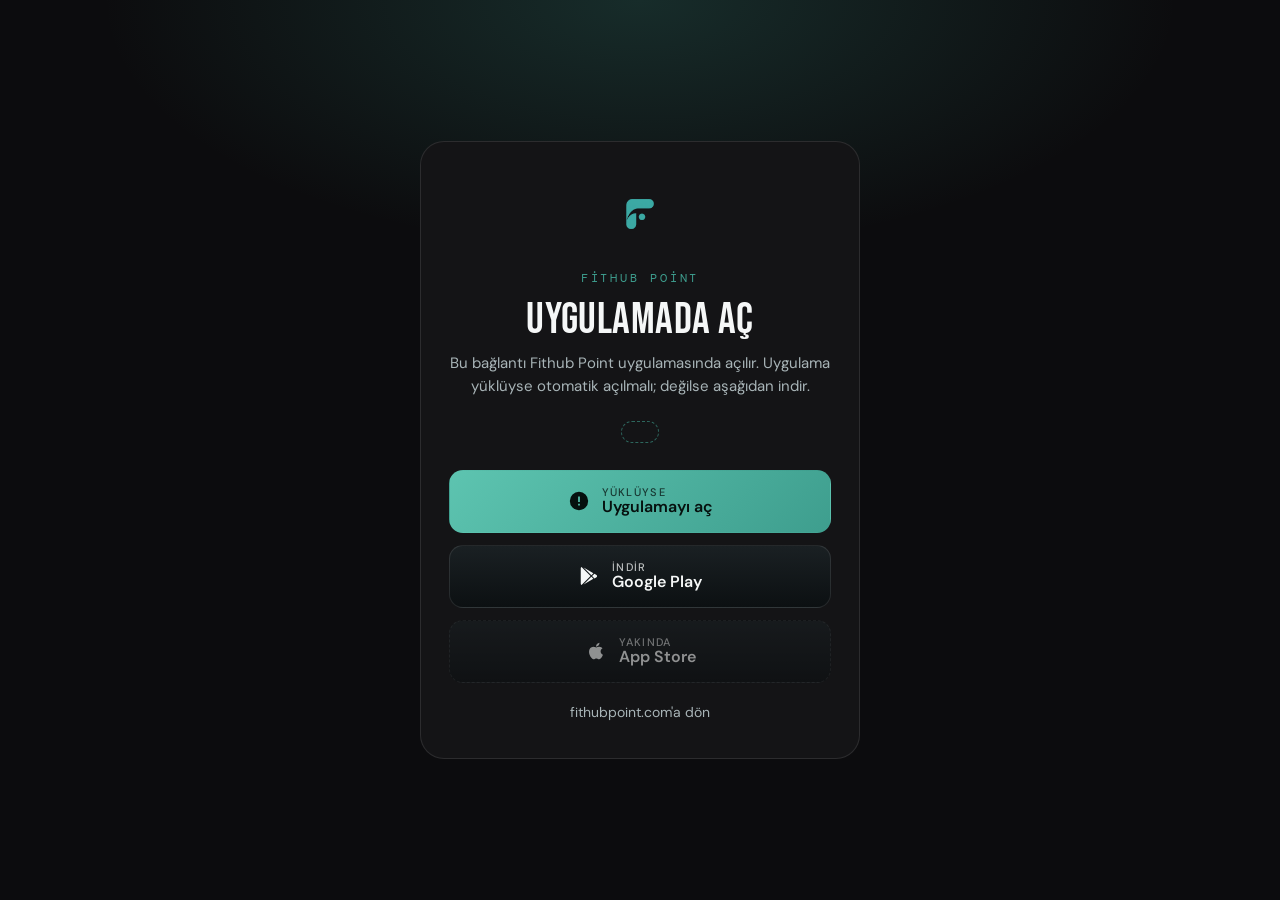
==== app/index.html @ 6cdb24a7 "feat: App Links / Universal Links doğrulama dosyaları ve /app yönlendirme sayfası - well-known/asset" ====
<!DOCTYPE html>
<html lang="tr">
<head>
  <meta charset="UTF-8" />
  <meta name="viewport" content="width=device-width, initial-scale=1.0, viewport-fit=cover" />
  <title>Fithub Point uygulamasında aç</title>
  <meta name="description" content="Bu bağlantı Fithub Point uygulamasında açılır. Uygulama yüklü değilse Google Play'den indir." />
  <meta name="robots" content="noindex" />
  <meta name="theme-color" content="#0C0C0E" />
  <link rel="preconnect" href="https://fonts.googleapis.com" />
  <link rel="preconnect" href="https://fonts.gstatic.com" crossorigin />
  <link href="https://fonts.googleapis.com/css2?family=Bebas+Neue&family=DM+Mono:wght@500&family=DM+Sans:wght@400;500;600&display=swap" rel="stylesheet" />
  <style>
    :root { --bg:#0C0C0E; --card:#141416; --text:#F5F7F7; --soft:#A8B4B7; --teal:#3E9E8E; --line:rgba(255,255,255,.1); }
    * { box-sizing:border-box; }
    body { margin:0; min-height:100vh; background:radial-gradient(60% 40% at 50% 0%, rgba(62,158,142,.22), transparent 70%), var(--bg); color:var(--text); font-family:"DM Sans", system-ui, sans-serif; display:flex; align-items:center; justify-content:center; padding:32px 20px; }
    .card { width:100%; max-width:440px; background:var(--card); border:1px solid var(--line); border-radius:24px; padding:36px 28px; text-align:center; }
    .logo { width:72px; height:72px; margin:0 auto 20px; display:block; }
    .eyebrow { font-family:"DM Mono", monospace; font-size:12px; letter-spacing:.24em; color:var(--teal); text-transform:uppercase; }
    h1 { font-family:"Bebas Neue", Impact, sans-serif; font-weight:400; font-size:44px; line-height:1; margin:12px 0 10px; letter-spacing:.01em; }
    p { color:var(--soft); font-size:15px; line-height:1.55; margin:0 0 22px; }
    .code { display:inline-block; margin:0 0 22px; padding:10px 18px; border:1px dashed rgba(62,158,142,.6); border-radius:12px; font-family:"DM Mono", monospace; font-size:22px; letter-spacing:.18em; color:var(--text); }
    .btn { display:flex; align-items:center; justify-content:center; gap:12px; width:100%; padding:15px 18px; border-radius:14px; text-decoration:none; font-weight:600; font-size:16px; margin-bottom:12px; border:1px solid var(--line); color:var(--text); background:linear-gradient(180deg,#1a2023,#0c1012); }
    .btn--primary { background:linear-gradient(135deg,#5DC4B0,#3E9E8E); color:#06100E; border-color:transparent; }
    .btn--soon { opacity:.55; border-style:dashed; cursor:default; }
    .btn svg { width:22px; height:22px; flex-shrink:0; }
    .btn small { display:block; font-size:11px; font-weight:500; letter-spacing:.12em; text-transform:uppercase; opacity:.75; }
    .btn div { text-align:left; line-height:1.15; }
    .back { display:inline-block; margin-top:8px; color:var(--soft); font-size:14px; text-decoration:none; }
    .back:hover { color:var(--text); }
  </style>
</head>
<body>
  <main class="card">
    <img class="logo" src="/assets/logo.png" alt="Fithub Point" />
    <div class="eyebrow">Fithub Point</div>
    <h1 id="title">Uygulamada aç</h1>
    <p id="lead">Bu bağlantı Fithub Point uygulamasında açılır. Uygulama yüklüyse otomatik açılmalı; değilse aşağıdan indir.</p>
    <div id="codeBox" class="code" hidden></div>
    <a id="openApp" class="btn btn--primary" href="#" hidden>
      <svg viewBox="0 0 24 24" fill="currentColor" aria-hidden="true"><path d="M12 2a10 10 0 1 0 0 20 10 10 0 0 0 0-20zm1 15h-2v-2h2v2zm0-4h-2V7h2v6z"/></svg>
      <div><small>Yüklüyse</small>Uygulamayı aç</div>
    </a>
    <a class="btn" href="https://play.google.com/store/apps/details?id=com.fithubpoint.app" rel="noopener">
      <svg viewBox="0 0 24 24" fill="currentColor" aria-hidden="true"><path d="M3 20.5V3.5c0-.59.34-1.11.84-1.35L13.69 12 3.84 21.85c-.5-.25-.84-.76-.84-1.35M16.81 15.12 6.05 21.34l8.49-8.49 2.27 2.27M20.16 10.81c.39.31.66.78.66 1.31 0 .53-.25.99-.64 1.3l-2.21 1.27-2.6-2.59 2.6-2.59 2.19 1.3M6.05 2.66l10.76 6.22-2.27 2.27L6.05 2.66"/></svg>
      <div><small>İndir</small>Google Play</div>
    </a>
    <span class="btn btn--soon" title="App Store sürümü yakında">
      <svg viewBox="0 0 24 24" fill="currentColor" aria-hidden="true"><path d="M17.05 20.28c-.98.95-2.05.8-3.08.35-1.09-.46-2.09-.48-3.24 0-1.44.62-2.2.44-3.06-.35C2.79 15.25 3.51 7.59 9.05 7.31c1.35.07 2.29.74 3.08.8 1.18-.24 2.31-.93 3.57-.84 1.51.12 2.65.72 3.4 1.8-3.12 1.87-2.38 5.98.48 7.13-.57 1.5-1.31 2.99-2.54 4.09l.01-.01zM12.03 7.25c-.15-2.23 1.66-4.07 3.74-4.25.29 2.58-2.34 4.5-3.74 4.25z"/></svg>
      <div><small>Yakında</small>App Store</div>
    </span>
    <a class="back" href="/">fithubpoint.com'a dön</a>
  </main>
  <script>
    (function () {
      var path = location.pathname.replace(/\/+$/, "");
      var parts = path.split("/").filter(Boolean); // ["app", ...]
      var title = document.getElementById("title");
      var lead = document.getElementById("lead");
      var codeBox = document.getElementById("codeBox");
      if (parts[1] === "coach" && parts[2]) {
        var code = decodeURIComponent(parts[2]).toUpperCase().replace(/[^A-Z0-9]/g, "").slice(0, 20);
        if (code) {
          title.textContent = "Koç davet kodun hazır";
          lead.textContent = "Uygulamayı indir, kayıt olduktan sonra bu kodu koç seçim adımında gir.";
          codeBox.textContent = code;
          codeBox.hidden = false;
        }
      } else if (parts[1] === "workout") {
        title.textContent = "Bugünkü antrenman";
        lead.textContent = "Antrenman programını görmek için uygulamayı aç. Yüklü değilse Google Play'den indir.";
      } else if (parts[1] === "badges") {
        title.textContent = "Rozetlerin";
        lead.textContent = "Kazandığın rozetleri görmek için uygulamayı aç.";
      }
      // Android: bağlantı tarayıcıda açıldıysa uygulamayı intent ile dene (yüklü değilse Play'e düşer)
      if (/android/i.test(navigator.userAgent)) {
        var open = document.getElementById("openApp");
        var target = location.pathname + location.search;
        open.href = "intent://fithubpoint.com" + target + "#Intent;scheme=https;package=com.fithubpoint.app;S.browser_fallback_url=" +
          encodeURIComponent("https://play.google.com/store/apps/details?id=com.fithubpoint.app") + ";end";
        open.hidden = false;
      }
    })();
  </script>
</body>
</html>
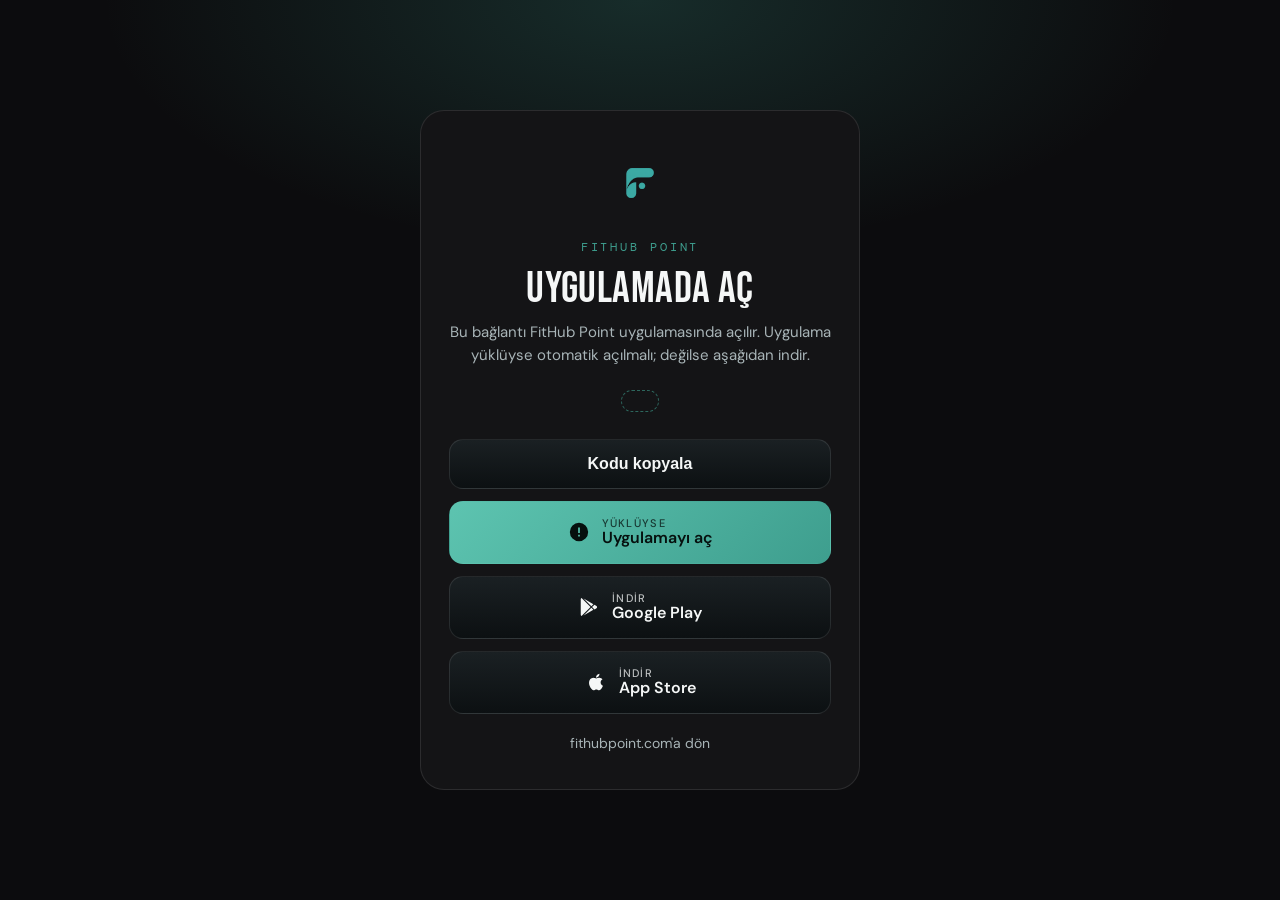
==== commit 5a72caf8: "Site: davet sayfası (/app/davet/<KOD>), App Store bağlantısı, robots + site haritası + uygulama bilg" ====
--- a/app/index.html
+++ b/app/index.html
@@ -3,8 +3,8 @@
 <head>
   <meta charset="UTF-8" />
   <meta name="viewport" content="width=device-width, initial-scale=1.0, viewport-fit=cover" />
-  <title>Fithub Point uygulamasında aç</title>
-  <meta name="description" content="Bu bağlantı Fithub Point uygulamasında açılır. Uygulama yüklü değilse Google Play'den indir." />
+  <title>FitHub Point uygulamasında aç</title>
+  <meta name="description" content="Bu bağlantı FitHub Point uygulamasında açılır. Uygulama yüklü değilse Google Play'den indir." />
   <meta name="robots" content="noindex" />
   <meta name="theme-color" content="#0C0C0E" />
   <link rel="preconnect" href="https://fonts.googleapis.com" />
@@ -32,23 +32,24 @@
 </head>
 <body>
   <main class="card">
-    <img class="logo" src="/assets/logo.png" alt="Fithub Point" />
-    <div class="eyebrow">Fithub Point</div>
+    <img class="logo" src="/assets/logo.png" alt="FitHub Point" />
+    <div class="eyebrow" lang="en">FitHub Point</div>
     <h1 id="title">Uygulamada aç</h1>
-    <p id="lead">Bu bağlantı Fithub Point uygulamasında açılır. Uygulama yüklüyse otomatik açılmalı; değilse aşağıdan indir.</p>
+    <p id="lead">Bu bağlantı FitHub Point uygulamasında açılır. Uygulama yüklüyse otomatik açılmalı; değilse aşağıdan indir.</p>
     <div id="codeBox" class="code" hidden></div>
+    <button id="copyCode" class="btn" type="button" hidden>Kodu kopyala</button>
     <a id="openApp" class="btn btn--primary" href="#" hidden>
       <svg viewBox="0 0 24 24" fill="currentColor" aria-hidden="true"><path d="M12 2a10 10 0 1 0 0 20 10 10 0 0 0 0-20zm1 15h-2v-2h2v2zm0-4h-2V7h2v6z"/></svg>
       <div><small>Yüklüyse</small>Uygulamayı aç</div>
     </a>
-    <a class="btn" href="https://play.google.com/store/apps/details?id=com.fithubpoint.app" rel="noopener">
+    <a id="playBtn" class="btn" href="https://play.google.com/store/apps/details?id=com.fithubpoint.app" rel="noopener">
       <svg viewBox="0 0 24 24" fill="currentColor" aria-hidden="true"><path d="M3 20.5V3.5c0-.59.34-1.11.84-1.35L13.69 12 3.84 21.85c-.5-.25-.84-.76-.84-1.35M16.81 15.12 6.05 21.34l8.49-8.49 2.27 2.27M20.16 10.81c.39.31.66.78.66 1.31 0 .53-.25.99-.64 1.3l-2.21 1.27-2.6-2.59 2.6-2.59 2.19 1.3M6.05 2.66l10.76 6.22-2.27 2.27L6.05 2.66"/></svg>
       <div><small>İndir</small>Google Play</div>
     </a>
-    <span class="btn btn--soon" title="App Store sürümü yakında">
+    <a class="btn" href="https://apps.apple.com/tr/app/fithub-point/id6814360296" rel="noopener">
       <svg viewBox="0 0 24 24" fill="currentColor" aria-hidden="true"><path d="M17.05 20.28c-.98.95-2.05.8-3.08.35-1.09-.46-2.09-.48-3.24 0-1.44.62-2.2.44-3.06-.35C2.79 15.25 3.51 7.59 9.05 7.31c1.35.07 2.29.74 3.08.8 1.18-.24 2.31-.93 3.57-.84 1.51.12 2.65.72 3.4 1.8-3.12 1.87-2.38 5.98.48 7.13-.57 1.5-1.31 2.99-2.54 4.09l.01-.01zM12.03 7.25c-.15-2.23 1.66-4.07 3.74-4.25.29 2.58-2.34 4.5-3.74 4.25z"/></svg>
-      <div><small>Yakında</small>App Store</div>
-    </span>
+      <div><small>İndir</small>App Store</div>
+    </a>
     <a class="back" href="/">fithubpoint.com'a dön</a>
   </main>
   <script>
@@ -66,7 +67,27 @@
           codeBox.textContent = code;
           codeBox.hidden = false;
         }
-      } else if (parts[1] === "workout") {
+      } else if (parts[1] === "davet" && parts[2]) {
+        // 25 Eki 2026 (P3-5): davet bağlantısı — uygulama yüklü değilse kod + mağaza; Android'de kod Play'e
+        // yükleme yönlendiricisi (Install Referrer) olarak da gider, uygulama ilk açılışta okuyabilir.
+        var dk = decodeURIComponent(parts[2]).toUpperCase().replace(/[^A-Z0-9]/g, "").slice(0, 16);
+        if (dk) {
+          title.textContent = "Davet kodun hazır";
+          lead.textContent = "FitHub Point'i indir, kayıt ol ve bu kodu gir: 30 gün tüm özellikleriyle ücretsiz başla. " +
+            "Yıllık paketlerden birini alırsan ikinize de 3 ay hediye.";
+          codeBox.textContent = dk;
+          codeBox.hidden = false;
+          var play = document.getElementById("playBtn");
+          if (play) play.href = "https://play.google.com/store/apps/details?id=com.fithubpoint.app&referrer=" + encodeURIComponent("utm_source=davet&davet=" + dk);
+          var copy = document.getElementById("copyCode");
+          if (copy && navigator.clipboard) {
+            copy.hidden = false;
+            copy.onclick = function () {
+              navigator.clipboard.writeText(dk).then(function () { copy.textContent = "Kopyalandı"; });
+            };
+          }
+        }
+    } else if (parts[1] === "workout") {
         title.textContent = "Bugünkü antrenman";
         lead.textContent = "Antrenman programını görmek için uygulamayı aç. Yüklü değilse Google Play'den indir.";
       } else if (parts[1] === "badges") {
@@ -78,7 +99,7 @@
         var open = document.getElementById("openApp");
         var target = location.pathname + location.search;
         open.href = "intent://fithubpoint.com" + target + "#Intent;scheme=https;package=com.fithubpoint.app;S.browser_fallback_url=" +
-          encodeURIComponent("https://play.google.com/store/apps/details?id=com.fithubpoint.app") + ";end";
+          encodeURIComponent((document.getElementById("playBtn") || {}).href || "https://play.google.com/store/apps/details?id=com.fithubpoint.app") + ";end";
         open.hidden = false;
       }
     })();
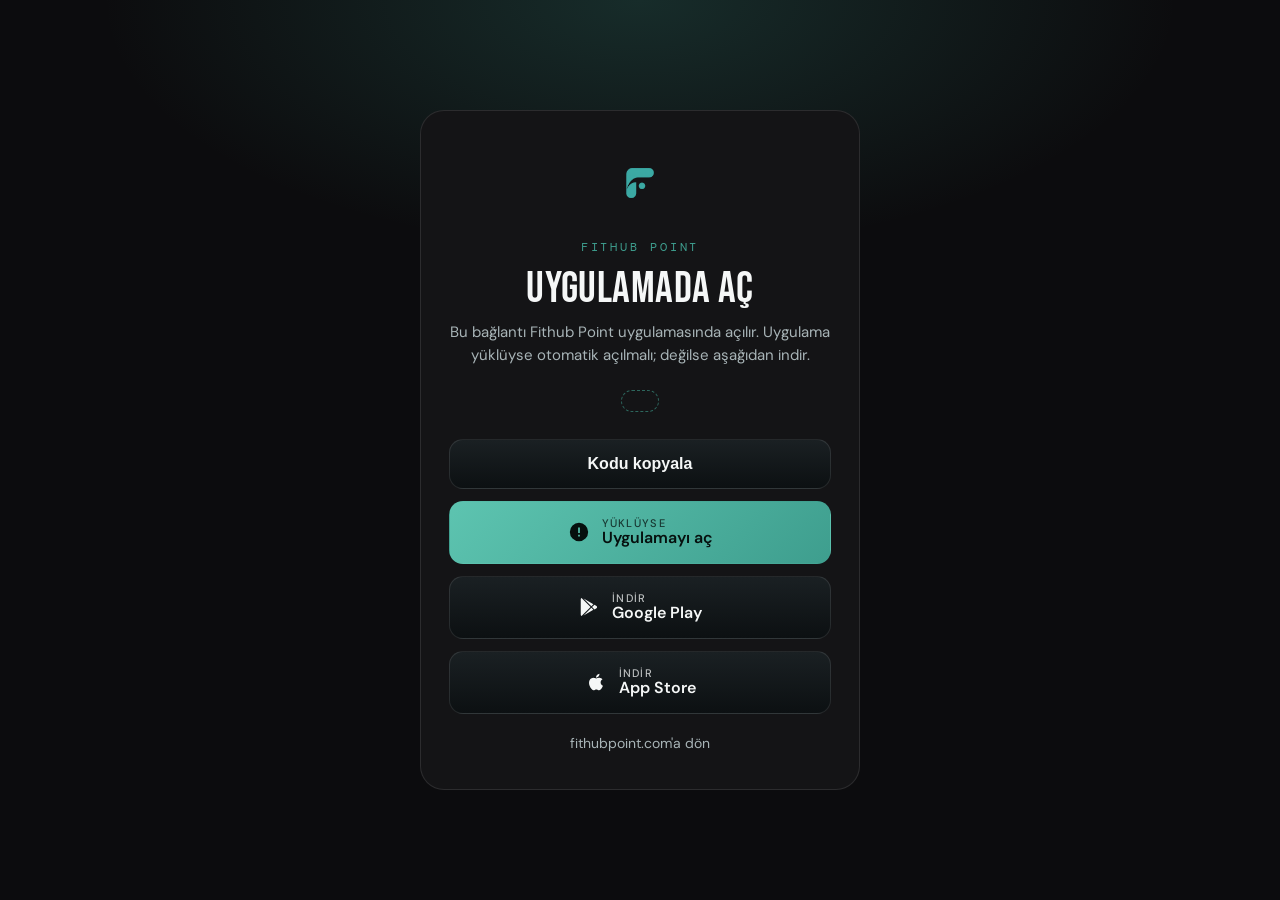
==== commit ec60171d: "Marka yazımı site: 'Fithub Point' (Eray kararı 25 Eki)" ====
--- a/app/index.html
+++ b/app/index.html
@@ -3,8 +3,8 @@
 <head>
   <meta charset="UTF-8" />
   <meta name="viewport" content="width=device-width, initial-scale=1.0, viewport-fit=cover" />
-  <title>FitHub Point uygulamasında aç</title>
-  <meta name="description" content="Bu bağlantı FitHub Point uygulamasında açılır. Uygulama yüklü değilse Google Play'den indir." />
+  <title>Fithub Point uygulamasında aç</title>
+  <meta name="description" content="Bu bağlantı Fithub Point uygulamasında açılır. Uygulama yüklü değilse Google Play'den indir." />
   <meta name="robots" content="noindex" />
   <meta name="theme-color" content="#0C0C0E" />
   <link rel="preconnect" href="https://fonts.googleapis.com" />
@@ -32,10 +32,10 @@
 </head>
 <body>
   <main class="card">
-    <img class="logo" src="/assets/logo.png" alt="FitHub Point" />
-    <div class="eyebrow" lang="en">FitHub Point</div>
+    <img class="logo" src="/assets/logo.png" alt="Fithub Point" />
+    <div class="eyebrow" lang="en">Fithub Point</div>
     <h1 id="title">Uygulamada aç</h1>
-    <p id="lead">Bu bağlantı FitHub Point uygulamasında açılır. Uygulama yüklüyse otomatik açılmalı; değilse aşağıdan indir.</p>
+    <p id="lead">Bu bağlantı Fithub Point uygulamasında açılır. Uygulama yüklüyse otomatik açılmalı; değilse aşağıdan indir.</p>
     <div id="codeBox" class="code" hidden></div>
     <button id="copyCode" class="btn" type="button" hidden>Kodu kopyala</button>
     <a id="openApp" class="btn btn--primary" href="#" hidden>
@@ -70,10 +70,12 @@
       } else if (parts[1] === "davet" && parts[2]) {
         // 25 Eki 2026 (P3-5): davet bağlantısı — uygulama yüklü değilse kod + mağaza; Android'de kod Play'e
         // yükleme yönlendiricisi (Install Referrer) olarak da gider, uygulama ilk açılışta okuyabilir.
-        var dk = decodeURIComponent(parts[2]).toUpperCase().replace(/[^A-Z0-9]/g, "").slice(0, 16);
+        var ham = parts[2];
+        try { ham = decodeURIComponent(ham); } catch (e) { /* bozuk % dizisi: ham hâli kullan, sayfa durmasın */ }
+        var dk = ham.toUpperCase().replace(/[^A-Z0-9]/g, "").slice(0, 16);
         if (dk) {
           title.textContent = "Davet kodun hazır";
-          lead.textContent = "FitHub Point'i indir, kayıt ol ve bu kodu gir: 30 gün tüm özellikleriyle ücretsiz başla. " +
+          lead.textContent = "Fithub Point'i indir, kayıt ol ve bu kodu gir: 30 gün tüm özellikleriyle ücretsiz başla. " +
             "Yıllık paketlerden birini alırsan ikinize de 3 ay hediye.";
           codeBox.textContent = dk;
           codeBox.hidden = false;
@@ -87,7 +89,7 @@
             };
           }
         }
-    } else if (parts[1] === "workout") {
+      } else if (parts[1] === "workout") {
         title.textContent = "Bugünkü antrenman";
         lead.textContent = "Antrenman programını görmek için uygulamayı aç. Yüklü değilse Google Play'den indir.";
       } else if (parts[1] === "badges") {
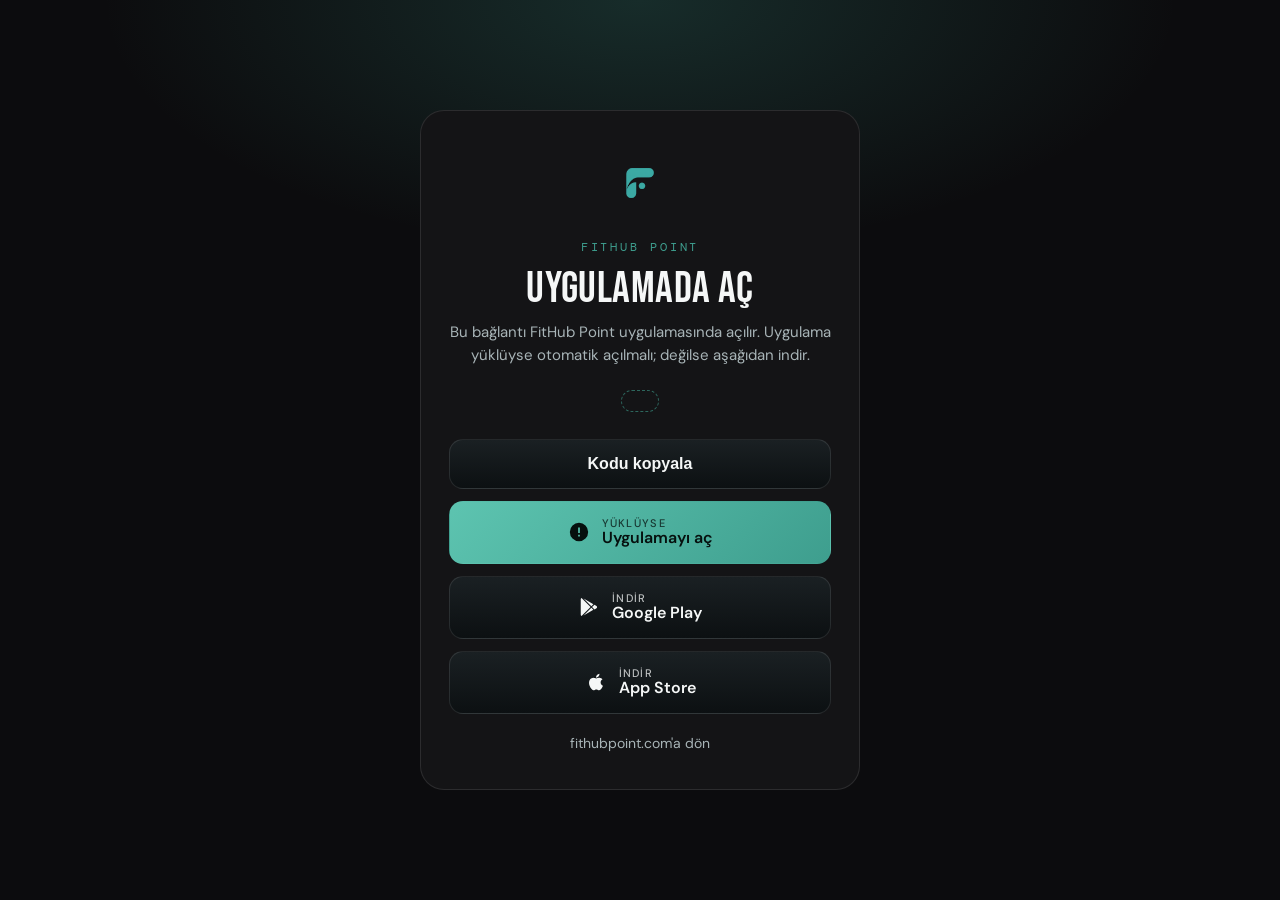
==== commit a08d075c: "Nedim dalı: davet sayfası (/app/davet/<KOD>), App Store bağlantısı, robots/sitemap/schema; gerçek ko" ====
--- a/app/index.html
+++ b/app/index.html
@@ -3,8 +3,8 @@
 <head>
   <meta charset="UTF-8" />
   <meta name="viewport" content="width=device-width, initial-scale=1.0, viewport-fit=cover" />
-  <title>Fithub Point uygulamasında aç</title>
-  <meta name="description" content="Bu bağlantı Fithub Point uygulamasında açılır. Uygulama yüklü değilse Google Play'den indir." />
+  <title>FitHub Point uygulamasında aç</title>
+  <meta name="description" content="Bu bağlantı FitHub Point uygulamasında açılır. Uygulama yüklü değilse Google Play'den indir." />
   <meta name="robots" content="noindex" />
   <meta name="theme-color" content="#0C0C0E" />
   <link rel="preconnect" href="https://fonts.googleapis.com" />
@@ -32,10 +32,10 @@
 </head>
 <body>
   <main class="card">
-    <img class="logo" src="/assets/logo.png" alt="Fithub Point" />
-    <div class="eyebrow" lang="en">Fithub Point</div>
+    <img class="logo" src="/assets/logo.png" alt="FitHub Point" />
+    <div class="eyebrow" lang="en">FitHub Point</div>
     <h1 id="title">Uygulamada aç</h1>
-    <p id="lead">Bu bağlantı Fithub Point uygulamasında açılır. Uygulama yüklüyse otomatik açılmalı; değilse aşağıdan indir.</p>
+    <p id="lead">Bu bağlantı FitHub Point uygulamasında açılır. Uygulama yüklüyse otomatik açılmalı; değilse aşağıdan indir.</p>
     <div id="codeBox" class="code" hidden></div>
     <button id="copyCode" class="btn" type="button" hidden>Kodu kopyala</button>
     <a id="openApp" class="btn btn--primary" href="#" hidden>
@@ -75,7 +75,7 @@
         var dk = ham.toUpperCase().replace(/[^A-Z0-9]/g, "").slice(0, 16);
         if (dk) {
           title.textContent = "Davet kodun hazır";
-          lead.textContent = "Fithub Point'i indir, kayıt ol ve bu kodu gir: 30 gün tüm özellikleriyle ücretsiz başla. " +
+          lead.textContent = "FitHub Point'i indir, kayıt ol ve bu kodu gir: 30 gün tüm özellikleriyle ücretsiz başla. " +
             "Yıllık paketlerden birini alırsan ikinize de 3 ay hediye.";
           codeBox.textContent = dk;
           codeBox.hidden = false;
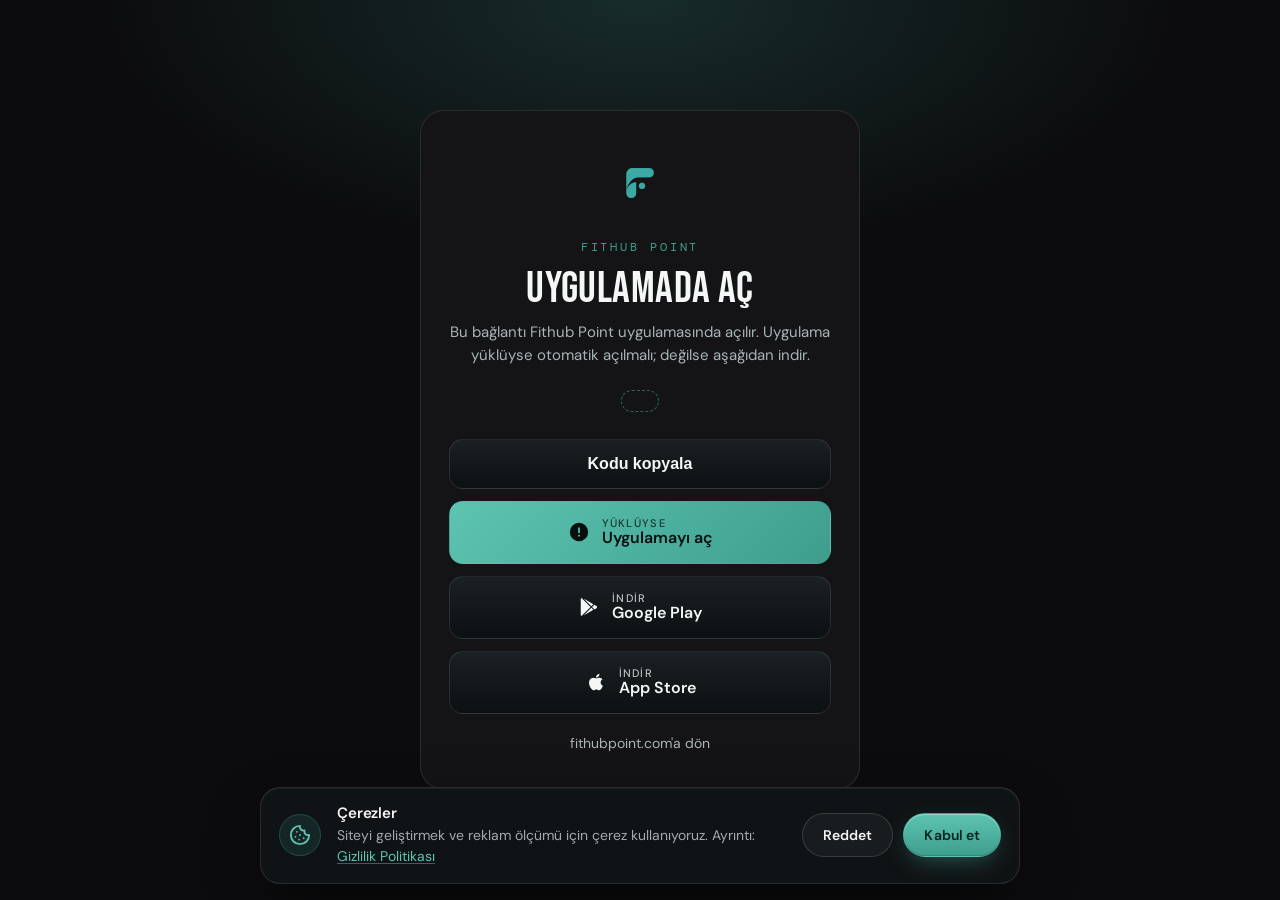
==== commit 84a8a054: "Reklam ölçümü: GA4 + Meta Pixel, Onay Modu v2 ve çerez bandı; Play utm etiketleri; gizlilik "Çerezle" ====
--- a/app/index.html
+++ b/app/index.html
@@ -3,8 +3,53 @@
 <head>
   <meta charset="UTF-8" />
   <meta name="viewport" content="width=device-width, initial-scale=1.0, viewport-fit=cover" />
-  <title>FitHub Point uygulamasında aç</title>
-  <meta name="description" content="Bu bağlantı FitHub Point uygulamasında açılır. Uygulama yüklü değilse Google Play'den indir." />
+  <!-- Ölçüm (9 Kas 2026): Google Onay Modu v2 → GA4 (G-8K471Y72SB) → Meta Pixel (2590275028153736).
+       Varsayılan: dört sinyal de reddedilmiş. Rıza bandı /consent.js + /consent.css; metin /privacy.html#cerezler -->
+  <script>
+    window.dataLayer = window.dataLayer || [];
+    function gtag(){dataLayer.push(arguments);}
+    gtag('consent', 'default', {
+      'ad_storage': 'denied',
+      'ad_user_data': 'denied',
+      'ad_personalization': 'denied',
+      'analytics_storage': 'denied',
+      'wait_for_update': 500
+    });
+    // Ziyaretçi daha önce seçim yaptıysa (localStorage fp_consent_v1 = granted | denied) hemen uygula
+    var fpConsentStored = null;
+    try { fpConsentStored = localStorage.getItem('fp_consent_v1'); } catch (e) {}
+    if (fpConsentStored !== 'granted' && fpConsentStored !== 'denied') fpConsentStored = null;
+    if (fpConsentStored) {
+      gtag('consent', 'update', {
+        'ad_storage': fpConsentStored,
+        'ad_user_data': fpConsentStored,
+        'ad_personalization': fpConsentStored,
+        'analytics_storage': fpConsentStored
+      });
+    }
+  </script>
+  <!-- Google tag (gtag.js) -->
+  <script async src="https://www.googletagmanager.com/gtag/js?id=G-8K471Y72SB"></script>
+  <script>
+    gtag('js', new Date());
+    gtag('config', 'G-8K471Y72SB');
+  </script>
+  <!-- Meta Pixel: init'ten önce rıza geri çekilir (revoke); rıza gelince consent.js grant + PageView verir.
+       noscript img parçası bilerek YOK: JS kapalıyken rıza durumu bilinemez, görsel koşulsuz istek atardı (KVKK). -->
+  <script>
+    !function(f,b,e,v,n,t,s){if(f.fbq)return;n=f.fbq=function(){n.callMethod?
+    n.callMethod.apply(n,arguments):n.queue.push(arguments)};if(!f._fbq)f._fbq=n;
+    n.push=n;n.loaded=!0;n.version='2.0';n.queue=[];t=b.createElement(e);t.async=!0;
+    t.src=v;s=b.getElementsByTagName(e)[0];s.parentNode.insertBefore(t,s)}(window,document,'script',
+    'https://connect.facebook.net/en_US/fbevents.js');
+    // Rıza yoksa ya da reddedildiyse init'ten ÖNCE geri çek. Kayıtlı rıza varsa geri çekme: fbevents.js
+    // yüklenmeden sıraya giren 'revoke', arkasındaki init + grant + PageView'ı da askıda bırakıyor (9 Kas testi).
+    if (fpConsentStored !== 'granted') fbq('consent', 'revoke');
+    fbq('init', '2590275028153736');
+    if (fpConsentStored === 'granted') { fbq('consent', 'grant'); fbq('track', 'PageView'); }
+  </script>
+  <title>Fithub Point uygulamasında aç</title>
+  <meta name="description" content="Bu bağlantı Fithub Point uygulamasında açılır. Uygulama yüklü değilse Google Play'den indir." />
   <meta name="robots" content="noindex" />
   <meta name="theme-color" content="#0C0C0E" />
   <link rel="preconnect" href="https://fonts.googleapis.com" />
@@ -29,20 +74,23 @@
     .back { display:inline-block; margin-top:8px; color:var(--soft); font-size:14px; text-decoration:none; }
     .back:hover { color:var(--text); }
   </style>
+  <!-- Çerez/rıza bandı (tüm sayfalarda ortak) -->
+  <link rel="stylesheet" href="/consent.css" />
+  <script src="/consent.js" defer></script>
 </head>
 <body>
   <main class="card">
-    <img class="logo" src="/assets/logo.png" alt="FitHub Point" />
-    <div class="eyebrow" lang="en">FitHub Point</div>
+    <img class="logo" src="/assets/logo.png" alt="Fithub Point" />
+    <div class="eyebrow" lang="en">Fithub Point</div>
     <h1 id="title">Uygulamada aç</h1>
-    <p id="lead">Bu bağlantı FitHub Point uygulamasında açılır. Uygulama yüklüyse otomatik açılmalı; değilse aşağıdan indir.</p>
+    <p id="lead">Bu bağlantı Fithub Point uygulamasında açılır. Uygulama yüklüyse otomatik açılmalı; değilse aşağıdan indir.</p>
     <div id="codeBox" class="code" hidden></div>
     <button id="copyCode" class="btn" type="button" hidden>Kodu kopyala</button>
     <a id="openApp" class="btn btn--primary" href="#" hidden>
       <svg viewBox="0 0 24 24" fill="currentColor" aria-hidden="true"><path d="M12 2a10 10 0 1 0 0 20 10 10 0 0 0 0-20zm1 15h-2v-2h2v2zm0-4h-2V7h2v6z"/></svg>
       <div><small>Yüklüyse</small>Uygulamayı aç</div>
     </a>
-    <a id="playBtn" class="btn" href="https://play.google.com/store/apps/details?id=com.fithubpoint.app" rel="noopener">
+    <a id="playBtn" class="btn" href="https://play.google.com/store/apps/details?id=com.fithubpoint.app&amp;referrer=utm_source%3Dsite%26utm_medium%3Dbuton%26utm_campaign%3Duygulama" rel="noopener">
       <svg viewBox="0 0 24 24" fill="currentColor" aria-hidden="true"><path d="M3 20.5V3.5c0-.59.34-1.11.84-1.35L13.69 12 3.84 21.85c-.5-.25-.84-.76-.84-1.35M16.81 15.12 6.05 21.34l8.49-8.49 2.27 2.27M20.16 10.81c.39.31.66.78.66 1.31 0 .53-.25.99-.64 1.3l-2.21 1.27-2.6-2.59 2.6-2.59 2.19 1.3M6.05 2.66l10.76 6.22-2.27 2.27L6.05 2.66"/></svg>
       <div><small>İndir</small>Google Play</div>
     </a>
@@ -75,7 +123,7 @@
         var dk = ham.toUpperCase().replace(/[^A-Z0-9]/g, "").slice(0, 16);
         if (dk) {
           title.textContent = "Davet kodun hazır";
-          lead.textContent = "FitHub Point'i indir, kayıt ol ve bu kodu gir: 30 gün tüm özellikleriyle ücretsiz başla. " +
+          lead.textContent = "Fithub Point'i indir, kayıt ol ve bu kodu gir: 30 gün tüm özellikleriyle ücretsiz başla. " +
             "Yıllık paketlerden birini alırsan ikinize de 3 ay hediye.";
           codeBox.textContent = dk;
           codeBox.hidden = false;
@@ -106,5 +154,7 @@
       }
     })();
   </script>
+  <!-- App Store kampanya yardımcısı (APPLE_CAMPAIGN_PT) burada da çalışsın; dosyadaki diğer kodlar bu sayfada etkisiz -->
+  <script src="/script.js" defer></script>
 </body>
 </html>
--- a/consent.css
+++ b/consent.css
@@ -0,0 +1,246 @@
+/* ═══════════════════════════════════════════════════════════════
+   Fithub Point — çerez / rıza bandı (9 Kas 2026)
+   Tüm sayfalarda ortak; bandı /consent.js çizer. Sayfaların kendi
+   :root değişkenlerine bağımlı değildir (hepsi --fpc-* ile burada).
+   ═══════════════════════════════════════════════════════════════ */
+
+.fp-consent {
+  --fpc-bg: rgba(18, 21, 23, 0.94);
+  --fpc-border: rgba(255, 255, 255, 0.1);
+  --fpc-text: #f2f4f5;
+  --fpc-muted: #a1aab0;
+  --fpc-accent: #3e9e8e;
+  --fpc-accent-bright: #5dc4b0;
+  --fpc-ease: cubic-bezier(0.16, 1, 0.3, 1);
+
+  position: fixed;
+  left: 16px;
+  right: 16px;
+  bottom: calc(16px + env(safe-area-inset-bottom, 0px));
+  z-index: 10000; /* index.html'deki .noise (9999) üstünde */
+  box-sizing: border-box;
+  max-width: 760px;
+  margin: 0 auto;
+  display: flex;
+  align-items: center;
+  gap: 16px;
+  padding: 16px 18px;
+  background: var(--fpc-bg);
+  -webkit-backdrop-filter: blur(18px);
+  backdrop-filter: blur(18px);
+  border: 1px solid var(--fpc-border);
+  border-radius: 20px;
+  box-shadow:
+    inset 0 1px 0 rgba(255, 255, 255, 0.06),
+    0 24px 64px -16px rgba(0, 0, 0, 0.75);
+  color: var(--fpc-text);
+  font-family: "DM Sans", -apple-system, BlinkMacSystemFont, "Segoe UI", system-ui, sans-serif;
+  font-size: 14px;
+  line-height: 1.5;
+  text-align: left;
+  -webkit-font-smoothing: antialiased;
+  animation: fp-consent-in 520ms var(--fpc-ease) both;
+}
+
+.fp-consent[hidden] {
+  display: none;
+}
+
+.fp-consent *,
+.fp-consent *::before,
+.fp-consent *::after {
+  box-sizing: border-box;
+}
+
+.fp-consent__icon {
+  flex-shrink: 0;
+  width: 42px;
+  height: 42px;
+  display: flex;
+  align-items: center;
+  justify-content: center;
+  border-radius: 50%;
+  background: rgba(62, 158, 142, 0.14);
+  border: 1px solid rgba(62, 158, 142, 0.3);
+  color: var(--fpc-accent-bright);
+}
+
+.fp-consent__icon svg {
+  display: block;
+  width: 22px;
+  height: 22px;
+}
+
+.fp-consent__body {
+  flex: 1 1 auto;
+  min-width: 0;
+}
+
+/* Sayfaların h2/p eleman kurallarını (Bebas Neue, teal, kenar boşluğu) eziyoruz */
+.fp-consent__title {
+  margin: 0 0 2px;
+  font-family: inherit;
+  font-size: 15px;
+  font-weight: 600;
+  line-height: 1.3;
+  letter-spacing: -0.01em;
+  text-transform: none;
+  color: var(--fpc-text);
+}
+
+.fp-consent__text {
+  margin: 0;
+  font-size: 14px;
+  line-height: 1.5;
+  color: var(--fpc-muted);
+}
+
+.fp-consent__link {
+  color: var(--fpc-accent-bright);
+  text-decoration: underline;
+  text-decoration-color: rgba(93, 196, 176, 0.45);
+  text-underline-offset: 2px;
+  transition: text-decoration-color 200ms var(--fpc-ease);
+}
+
+.fp-consent__link:hover {
+  text-decoration-color: var(--fpc-accent-bright);
+}
+
+.fp-consent__link:focus-visible {
+  outline: 2px solid var(--fpc-accent-bright);
+  outline-offset: 2px;
+  border-radius: 4px;
+}
+
+.fp-consent__actions {
+  flex-shrink: 0;
+  display: flex;
+  align-items: center;
+  gap: 10px;
+}
+
+.fp-consent__btn {
+  min-height: 44px; /* dokunma hedefi */
+  min-width: 44px;
+  padding: 0 20px;
+  border-radius: 999px;
+  border: 1px solid transparent;
+  font-family: inherit;
+  font-size: 14px;
+  font-weight: 600;
+  line-height: 1;
+  letter-spacing: 0.005em;
+  white-space: nowrap;
+  cursor: pointer;
+  -webkit-appearance: none;
+  appearance: none;
+  transition:
+    transform 240ms var(--fpc-ease),
+    background 240ms var(--fpc-ease),
+    border-color 240ms var(--fpc-ease),
+    box-shadow 240ms var(--fpc-ease);
+}
+
+.fp-consent__btn:focus-visible {
+  outline: 2px solid var(--fpc-accent-bright);
+  outline-offset: 3px;
+}
+
+.fp-consent__btn--primary {
+  background: linear-gradient(180deg, var(--fpc-accent-bright) 0%, var(--fpc-accent) 100%);
+  color: #062320;
+  box-shadow:
+    inset 0 1px 0 rgba(255, 255, 255, 0.3),
+    inset 0 -1px 0 rgba(0, 0, 0, 0.15),
+    0 8px 24px -8px rgba(62, 158, 142, 0.6);
+}
+
+.fp-consent__btn--primary:hover {
+  background: linear-gradient(180deg, #7bdbc6 0%, var(--fpc-accent-bright) 100%);
+  transform: translateY(-1px);
+  box-shadow:
+    inset 0 1px 0 rgba(255, 255, 255, 0.4),
+    0 0 0 6px rgba(62, 158, 142, 0.18),
+    0 12px 28px -8px rgba(62, 158, 142, 0.7);
+}
+
+.fp-consent__btn--ghost {
+  background: rgba(255, 255, 255, 0.04);
+  color: var(--fpc-text);
+  border-color: rgba(255, 255, 255, 0.14);
+}
+
+.fp-consent__btn--ghost:hover {
+  background: rgba(255, 255, 255, 0.08);
+  border-color: rgba(255, 255, 255, 0.24);
+  transform: translateY(-1px);
+}
+
+.fp-consent__btn:active {
+  transform: translateY(0);
+}
+
+@keyframes fp-consent-in {
+  from {
+    opacity: 0;
+    transform: translateY(16px);
+  }
+  to {
+    opacity: 1;
+    transform: translateY(0);
+  }
+}
+
+/* Mobil: ikon + başlık yan yana, metin altta, iki eşit düğme */
+@media (max-width: 600px) {
+  .fp-consent {
+    left: 12px;
+    right: 12px;
+    bottom: calc(12px + env(safe-area-inset-bottom, 0px));
+    display: grid;
+    grid-template-columns: 42px minmax(0, 1fr);
+    grid-template-areas:
+      "icon body"
+      "actions actions";
+    align-items: start;
+    gap: 14px;
+    padding: 16px;
+    border-radius: 18px;
+  }
+
+  .fp-consent__icon {
+    grid-area: icon;
+  }
+
+  .fp-consent__body {
+    grid-area: body;
+  }
+
+  .fp-consent__actions {
+    grid-area: actions;
+    display: grid;
+    grid-template-columns: 1fr 1fr;
+    gap: 10px;
+  }
+
+  .fp-consent__btn {
+    width: 100%;
+    padding: 0 12px;
+  }
+}
+
+@media (prefers-reduced-motion: reduce) {
+  .fp-consent {
+    animation: none;
+  }
+
+  .fp-consent__btn,
+  .fp-consent__link {
+    transition: none;
+  }
+
+  .fp-consent__btn:hover {
+    transform: none;
+  }
+}
